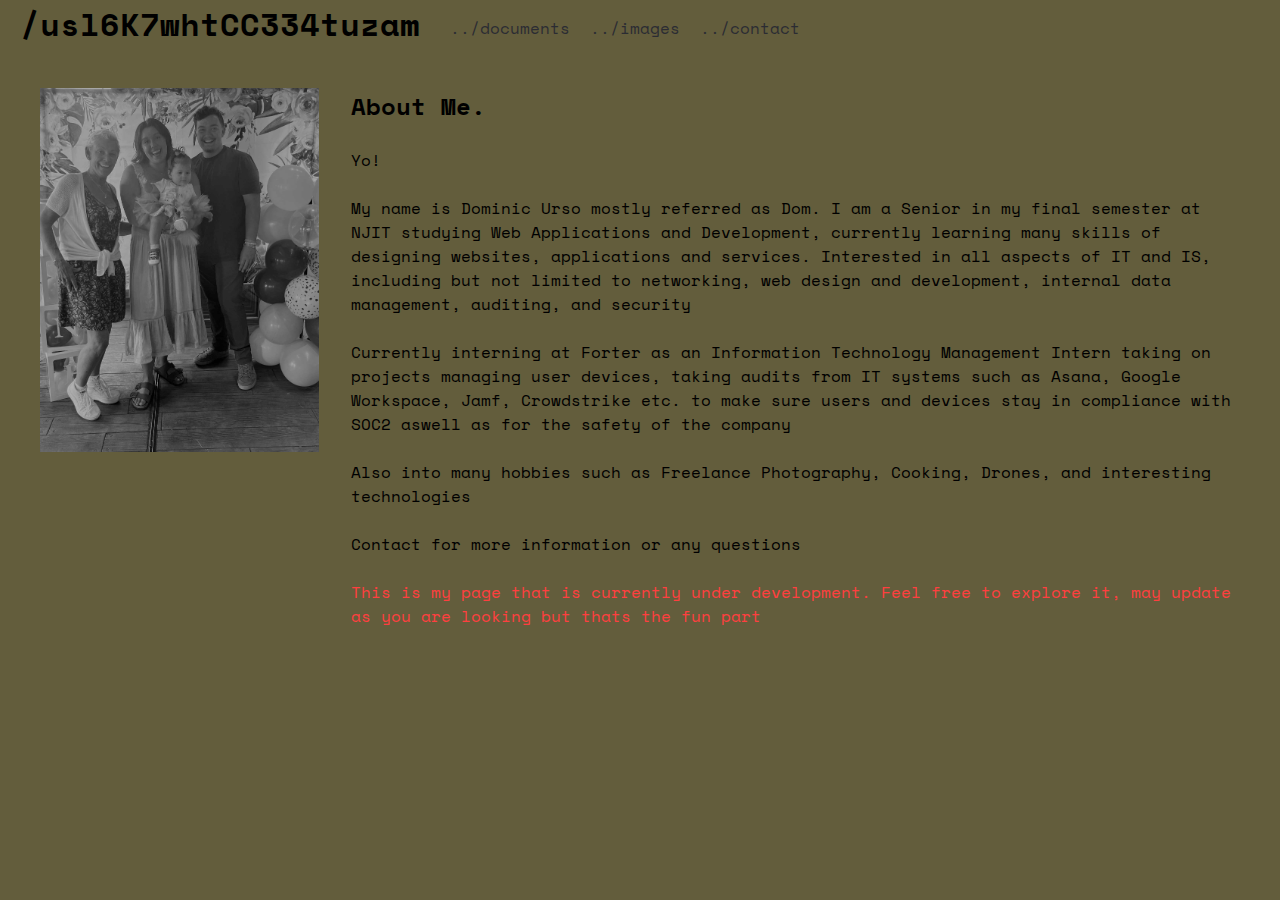
==== about.html @ 277612c9 "Sorta Working" ====
<!DOCTYPE html>
<html lang="en">
<head>
    <meta charset="UTF-8">
    <meta http-equiv="X-UA-Compatible" content="IE=edge">
    <meta name="viewport" content="width=<device-width>, initial-scale=1.0">
    <title>Document</title>

    <link href="css/styles.css" rel="stylesheet"/>
    <link rel="preconnect" href="https://fonts.googleapis.com">
<link rel="preconnect" href="https://fonts.gstatic.com" crossorigin>
<link href="https://fonts.googleapis.com/css2?family=Inconsolata:wght@200;400;600&family=Space+Mono:ital,wght@0,400;0,700;1,400;1,700&display=swap" rel="stylesheet">

</head>
<body>
    <nav>
        <div id="name-title">
            <h1 class="path-title"> <a data-value="/users/DomUrso/about" href="/index.html">/users/DomUrso/about</a></h1>
        </div>
        <ul>
            <li><a href="documents.html" data-value="../documents">../documents</a></li>
            <li><a href="images.html" data-value="../images">../images</a></li>
            <li><a href="contact.html" data-value="../contact">../contact</a></li>
        </ul>
    </nav>
    <div id="content">
        <div id="photo-text">
            <div id="photo-t" class="gray-color">
                <img id="family" src="img/family.jpg" alt="Family" width="100%">
            </div>
            <div id="p-text">
                <h2> About Me.</h2>
                <p> <br>Yo!<br><br>
                    My name is Dominic Urso mostly referred as Dom. I am a Senior in my final semester at NJIT studying Web Applications and Development, currently learning many skills of designing websites, applications and services. Interested in all aspects of IT and IS, including but not limited to networking, web design and development, internal data management, auditing, and security<br><br>
                    Currently interning at Forter as an Information Technology Management Intern taking on projects managing user devices, taking audits from IT systems such as Asana, Google Workspace, Jamf, Crowdstrike etc. to make sure users and devices stay in compliance with SOC2 aswell as for the safety of the company<br><br>
                    Also into many hobbies such as Freelance Photography, Cooking, Drones, and interesting technologies<br><br>
                    Contact for more information or any questions<br><br> </p>
                
                <p class="warning-text"> This is my page that is currently under development. Feel free to explore it, may update as you are looking but thats the fun part</p>
            </div>
        </div>
    </div>
</body>
<script src="js/main.js"></script>
</html>
---- css/styles.css ----
*{
  padding:0;
  margin: 0;
  text-decoration: none;
  list-style: none;
  box-sizing: border-box;
}
body{
  background: #635d3c;
  height: 100vh;
  width: 100vw;
  margin: 0rem;
  overflow: hidden;
  padding: 0;
  font-family: "Space Mono", monospace;
}
h1{
    margin: 0;
    color:black;
    font-size: 2rem;
    font-family: "Space Mono", monospace;
  }
#name-title{
  margin-top: 0;
  padding-top: 0px;
  padding-bottom: .5rem;

}
nav h1 a{
  color: black;
}
nav{
  font-family: "Space Mono", monospace;
  width: 100%;
  display: flex;
  margin-bottom: 2rem;
}

nav ul{
  list-style: none;
  margin-left: 20px;
  padding: 0 0 0 10;
}
  

nav ul li{
  position: relative;
  display: inline;
  text-align: center;
  top: 50%;
  transform: translateY(-50%);
  float:left;
  padding: 10px

}

nav ul li a{
  color: #2b2c33
}

nav h1{
  padding-left: 20px;
}

nav ul li a:hover{
  color: rgb(0, 0, 0)
}

#content{
  margin-top: 0px;
  margin-left: 40px;
  margin-right: 40px;
}

.warning-text{
  color: rgb(255, 63, 63);
}
#photo-text{
  display: flex;
  height: 50%;

}

.gray-color{
  filter: grayscale(100%) brightness(70%);
  transition: filter 2s;
  
}
.gray-color:hover{
  filter: grayscale(0%) brightness(100%);
  transition: filter .5s;
}
#photo-t{
  position: relative;
  width: 100%;
  height: 0;
  background-image: url("/img/family.jpg");
  background-size: cover;
  background-position: center;
  background-repeat: no-repeat;
  padding-right: 2rem;
}

#photo-t:hover{

}

.container {
  display: flex;
  height: 100vh;
  width: 100%;
  justify-content: center;
  align-items: center;
  padding: 2rem 1rem;
}

.item {
  margin-bottom: 20px;
  width: 25%;
  height: 100%;
  padding: 0rem 1rem;
}

.item img {
  width: 100%;
  height: 100%;
  object-fit: cover;
}
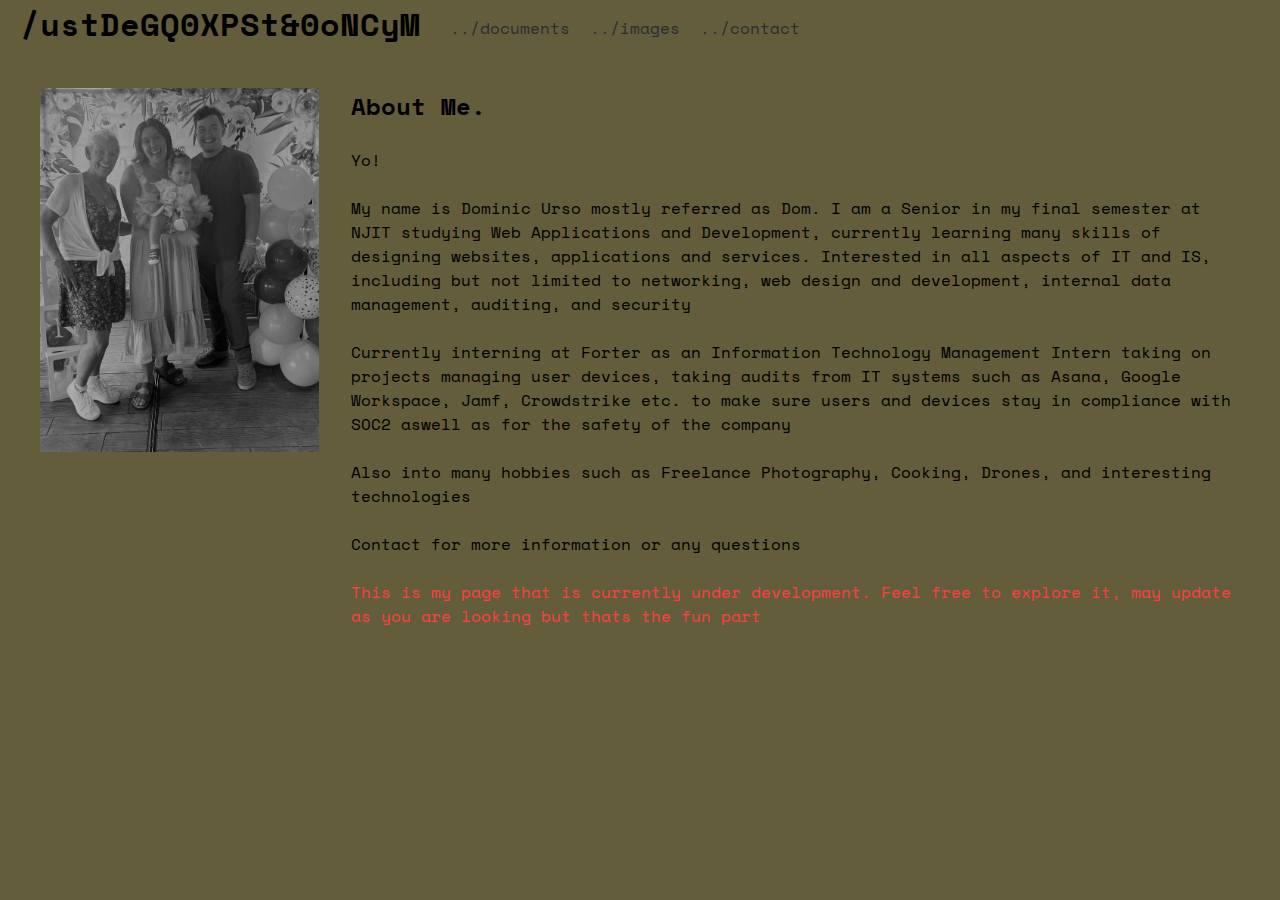
==== commit 846e0531: "Images Page" ====
--- a/about.html
+++ b/about.html
@@ -24,7 +24,7 @@
         </ul>
     </nav>
     <div id="content">
-        <div id="photo-text">
+        <div class="photo-text">
             <div id="photo-t" class="gray-color">
                 <img id="family" src="img/family.jpg" alt="Family" width="100%">
             </div>
--- a/css/styles.css
+++ b/css/styles.css
@@ -20,6 +20,9 @@
     font-size: 2rem;
     font-family: "Space Mono", monospace;
   }
+p{
+  size: 200%;
+}
 #name-title{
   margin-top: 0;
   padding-top: 0px;
@@ -75,7 +78,7 @@
 .warning-text{
   color: rgb(255, 63, 63);
 }
-#photo-text{
+.photo-text{
   display: flex;
   height: 50%;
 
@@ -107,7 +110,7 @@
 
 .container {
   display: flex;
-  height: 100vh;
+  height: 85vh;
   width: 100%;
   justify-content: center;
   align-items: center;
@@ -125,4 +128,40 @@
   width: 100%;
   height: 100%;
   object-fit: cover;
-}+}
+.images-container {
+  display: flex;
+  height: 45vh;
+  width: 100%;
+  justify-content: center;
+  align-items: center;
+  padding: 1rem .5rem;
+}
+
+.image-item {
+  margin-bottom: 20px;
+  width: 50%;
+  height: 100%;
+  padding: 0rem 1rem;
+}
+
+.image-item img {
+  width: 100%;
+  height: 100%;
+  object-fit: cover;
+}
+.image-buttons{
+  width: 10%;
+  justify-content: center;
+  align-items: center;
+  margin: 0 auto;
+  border: 1px solid black;;
+  
+}
+.image-buttons p{
+  text-align: center;
+  size: 200%;
+}
+.image-buttons a{
+  color: black;
+}
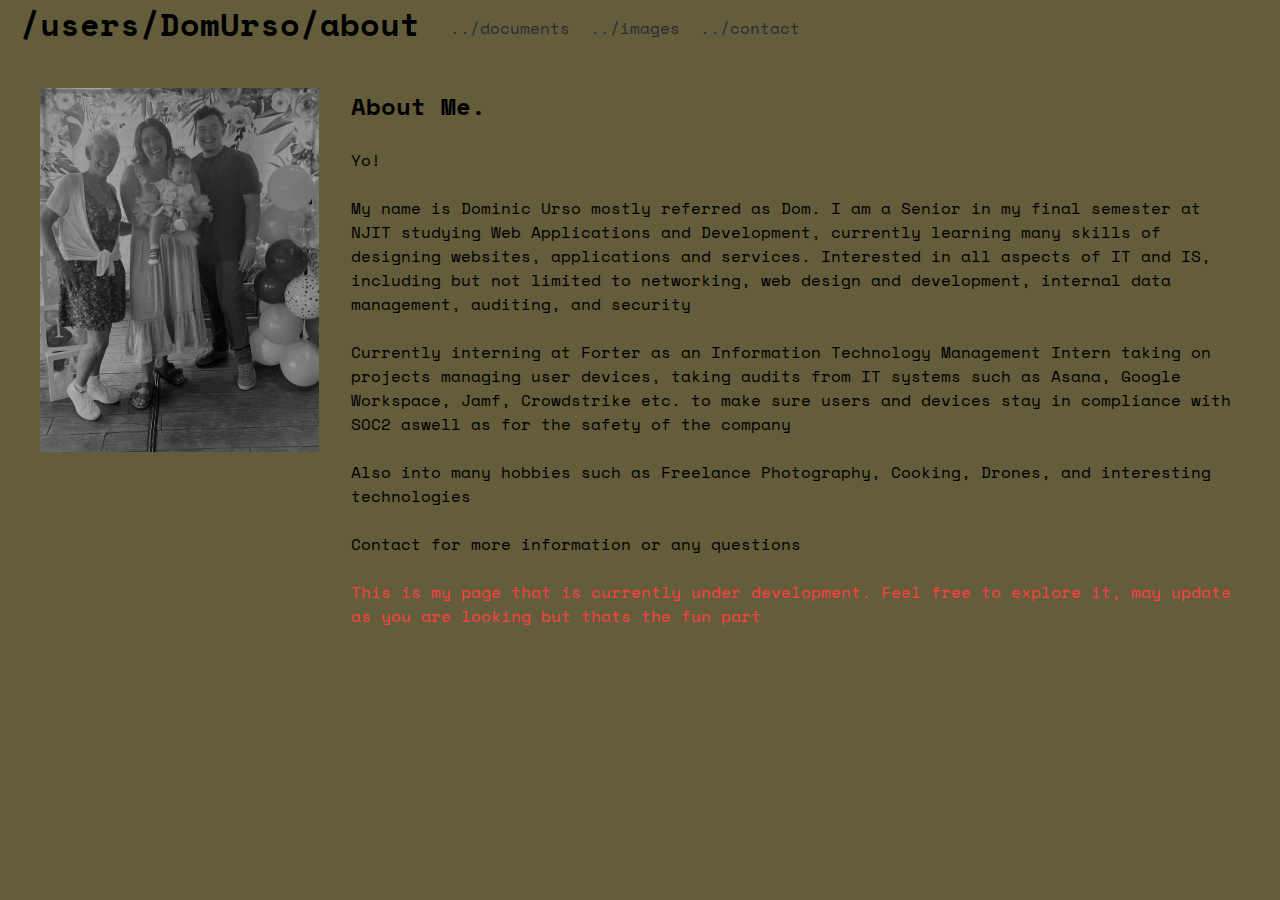
==== commit f2e89f81: "Bouncing Title" ====
--- a/about.html
+++ b/about.html
@@ -4,7 +4,7 @@
     <meta charset="UTF-8">
     <meta http-equiv="X-UA-Compatible" content="IE=edge">
     <meta name="viewport" content="width=<device-width>, initial-scale=1.0">
-    <title>Document</title>
+    <title data-value="Dom Urso">Dom Urso</title>
 
     <link href="css/styles.css" rel="stylesheet"/>
     <link rel="preconnect" href="https://fonts.googleapis.com">
--- a/css/styles.css
+++ b/css/styles.css
@@ -5,6 +5,7 @@
   list-style: none;
   box-sizing: border-box;
 }
+
 body{
   background: #635d3c;
   height: 100vh;
